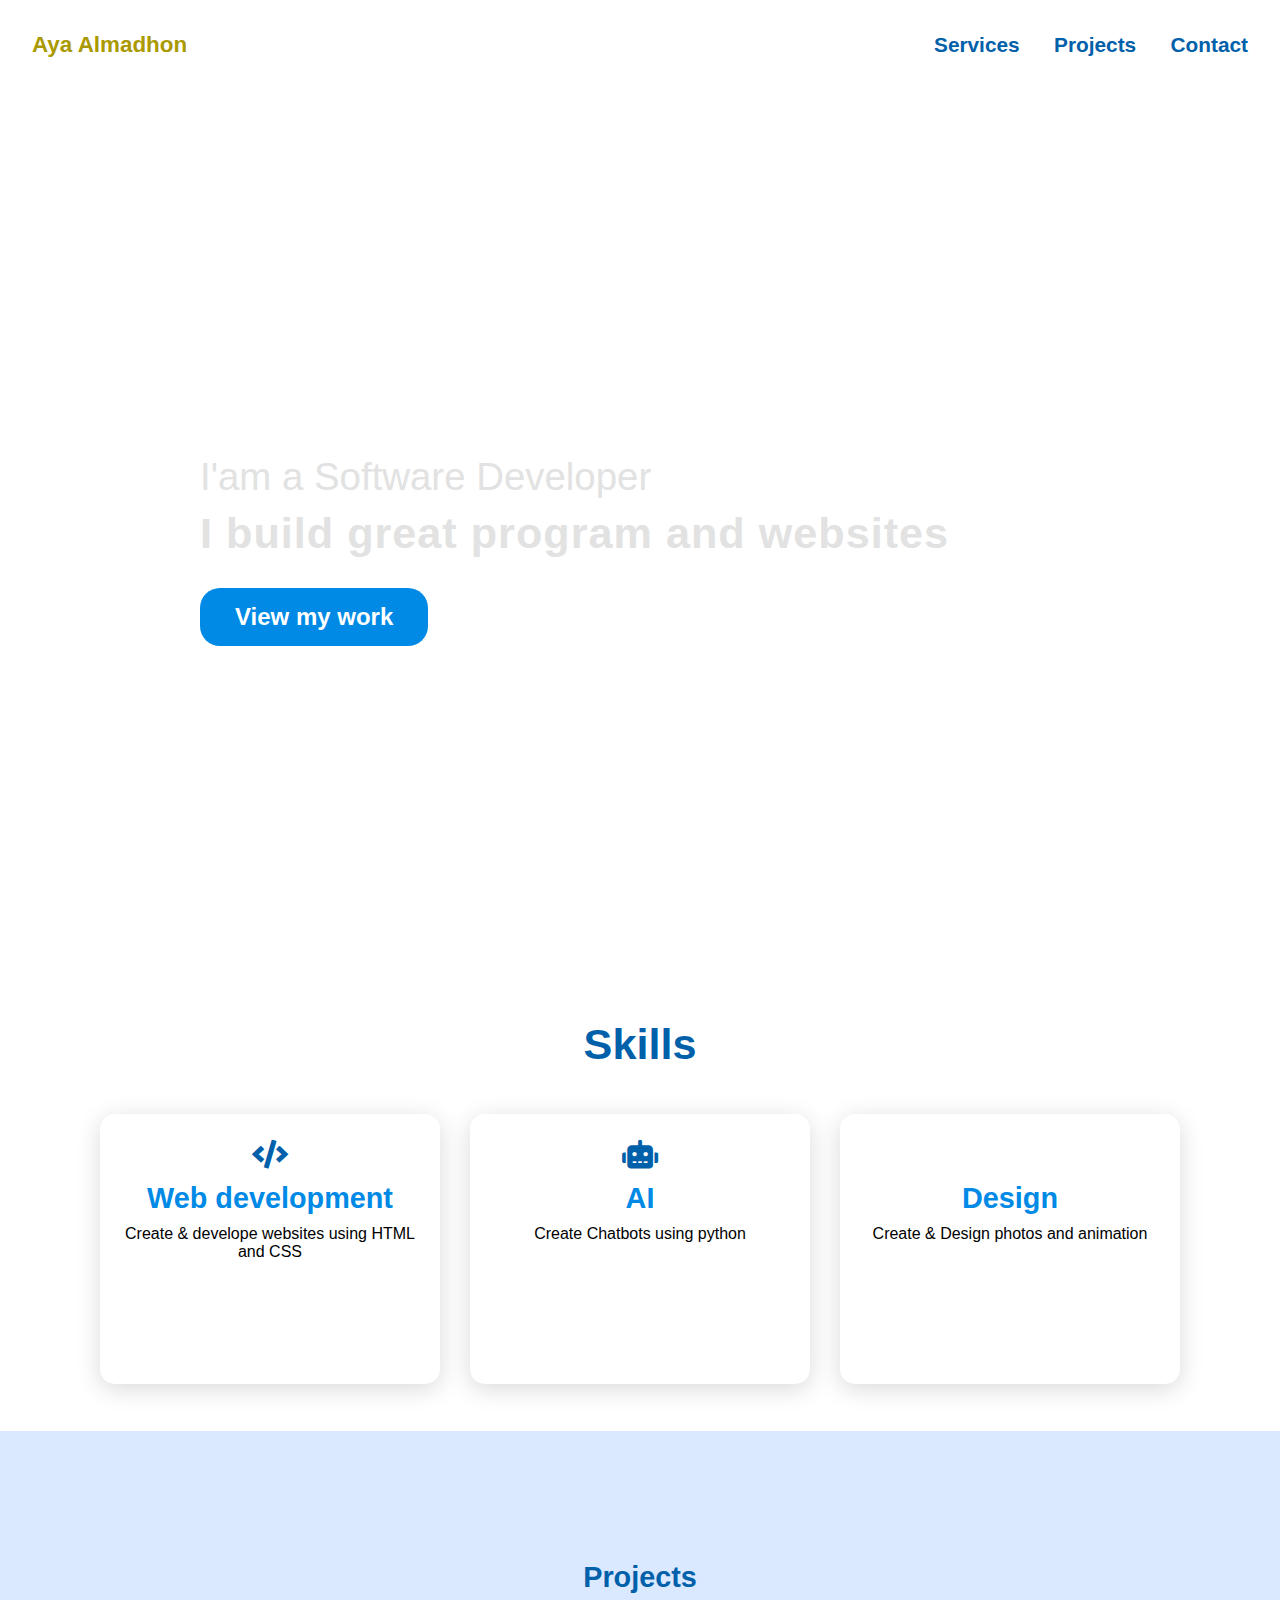
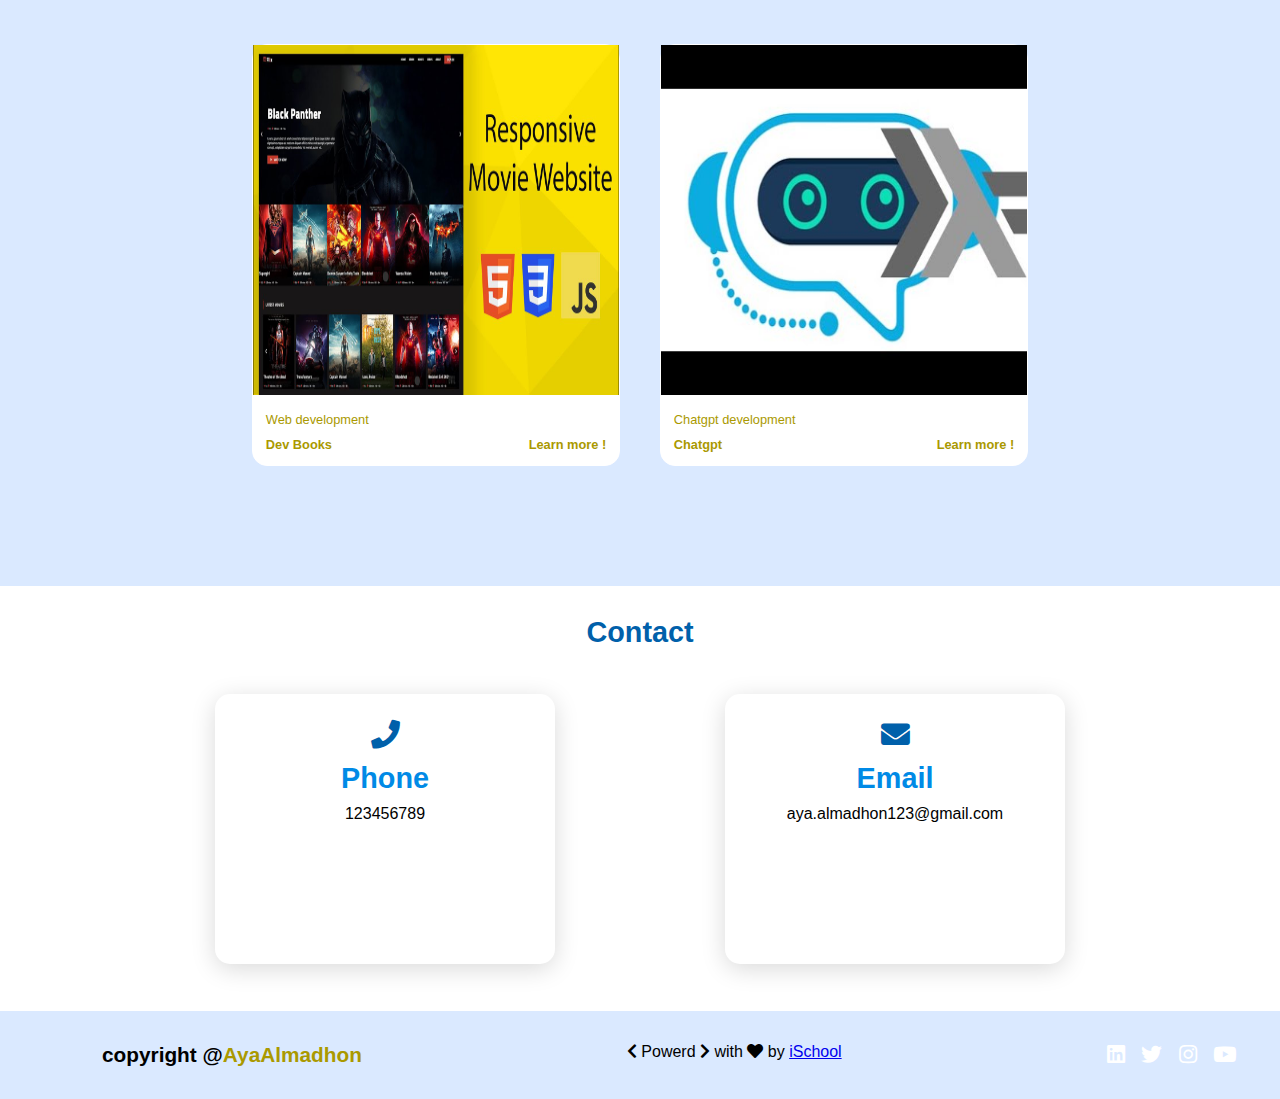
==== index.html @ ee5f7e9f "Describe your changes here" ====
<!DOCTYPE html>
<html lang="en">
<head>
    <meta charset="UTF-8">
    <meta name="viewport" content="width=device-width, initial-scale=1.0">
    <link rel="stylesheet" href="style.css">
    <title>Portfolio</title>
    <link rel="stylesheet" href="https://cdnjs.cloudflare.com/ajax/libs/font-awesome/5.15.4/css/all.min.css">
</head>
<body>
    <header>
        <a href="index.html" class="logo">Aya Almadhon</a>
        <nav>
            <a href="services.html">Services</a>
            <a href="projects.html">Projects</a>
            <a href="contact.html">Contact</a>
        </nav>
    </header>
    <section class="main">
        <div>
            <h2>Hello , I'am Aya Almadhon<br><span>I'am a Software Developer</span></h2>
            <h3>I build great program and websites</h3>
            <a href="#projects" class="main-btn">View my work</a>
            <div class="social-icons">
                <a href="#"><i class="fab fa-linkedin"></i></a>
                 <a href="#"><i class="fab fa-twitter"></i></a>
                 <a href="#"><i class="fab fa-instagram"></i></a>
                 <a href="#"><i class="fab fa-youtube"></i></a>
            </div>
    </section>
    <div class="cards" id="skills">
        <div class="title">
            <h2>Skills</h2>
         </div>
        <div class="content">
            <div class="card">
                <div class="icon">
                     <i class="fas fa-code"></i>
                </div>
                <div class="info">
                    <h3>Web development</h3>
                    <p>Create & develope websites using HTML and CSS</p> 
                </div>
            </div>

            <div class="card">
                <div class="icon">
                     <i class="fas fa-robot"></i>
                </div>
                <div class="info">
                    <h3>AI</h3>
                    <p>Create Chatbots using python </p> 
                </div>
            </div>

            <div class="card">
                <div class="icon">
                    <i class="fa-solid fa-pen-nib"></i>
                </div>
                <div class="info">
                    <h3>Design </h3>
                    <p>Create & Design photos and animation</p> 
                </div>
                </div>


        </div>
    </div>
    <section class="projects" id="projects">
        <h2 class="title">Projects</h2>
        <div class="content">


            <div class="project-card">
                <div class="project-image">
                    <img class="img" src="html.jpg" width="350px;" height="350px;">
                </div>
                <div class="project-category">
                    <p>Web development</p>
                    <strong class="project-title">
                        <span>Dev Books</span>
                        <a href="#">Learn more !</a>
                    </strong>
                </div>
            </div>

            <div class="project-card">
                <div class="project-image">
                    <img class="img" src="robot.jpg"width="350px;" height="350px;">
                </div>
                <div class="project-category">
                    <p>Chatgpt development</p>
                    <strong class="project-title">
                        <span>Chatgpt</span>
                        <a href="#">Learn more !</a>
                    </strong>
                </div>
            </div>
        </div>
    </section>
     <div class="contact">
        <h2 class="title" >Contact</h2>
        <div class="cards-content">


            <div class="card">
            <div class="icon-c">
                <i class="fas fa-phone"></i>
                </div>
                <div class="info">
                <h3>Phone</h3>
                <p>123456789</p>
                </div>
            </div>


            <div class="card">
                <div class="icon-c">
                    <i class="fas fa-envelope"></i>
                    </div>
                    <div class="info">
                    <h3>Email</h3>
                    <p>aya.almadhon123@gmail.com</p>
                    </div>
                </div>

           
        </div>
     </div>
     <footer>
        <p class="footer-title">copyright @<span>AyaAlmadhon</span></p>
        <div class="credits">
        <i class="fas fa-chevron-left"></i> Powerd <i class="fas 		fa-chevron-right"></i> with <i
        class="fas fa-heart"></i>
        by <a href="https://ischooltech.com">iSchool</a>
        </div>
        <div class="social-icons">
        <a href="#"><i class="fab fa-linkedin"></i></a>
        <a href="#"><i class="fab fa-twitter"></i></a>
        <a href="#"><i class="fab fa-instagram"></i></a>
        <a href="#"><i class="fab fa-youtube"></i></a>
        </div>
     </footer>
</body>
</html>
---- style.css ----
:root{
    --blue:rgb(170, 153, 0);
    --light-blue:rgb(0, 138, 230);

}
*{
    margin:0;
    padding:0;
    box-sizing:border-box;
    font-family:Arial, Helvetica, sans-serif;
}
header{
    justify-content:space-between;
    display:flex;
    align-items:Center;
    background:#fff;
    padding:2rem;
    
}
.logo{
    text-decoration:none;
    font-weight:700;
    font-size:1.4em;
    text-transform:capitalize;
    color:var(--blue);
}
nav a{
    color:rgb(0, 96, 170);
    text-decoration:none;
    font-weight:600;
    font-size:1.3em;
    padding-left:30px;
}
nav a:hover{
    --blue:rgb(255, 255, 255);
}
section {
    padding:100px 200px;
    overflow:hidden;
}
.main{
    background-image:url(computer.png);
    background-repeat:no-repeat;
    background-attachment:fixed;
    background-position:center;
    background-size:cover;
    display:flex;
    align-items:center;
    width:100%;
    height:100vh;
    padding:100px 200px;

}
.main h2{
    color:#fff;
    font-weight:400;
    font-size:2.2rem;
}
.main h2 span{
    display:inline-block;
    margin-top:10px;
    font-weight:500;
    font-size:2.4rem;
    color:#e2e2e2;
}
.main h3
{
    margin-top:10px;
    font-weight:600;
    font-size:2.7rem;
    margin-bottom:30px;
    letter-spacing:1px;
    color:#e2e2e2;
}
.main-btn{
    color:#fff;
    border-radius:20px;
    display:inline-block;
    text-decoration:none;
    font-weight: 600;
    font-size:1.5rem;
    padding:.937rem ;
    margin-bottom:.7rem;
    padding:.9375rem 2.1875rem;
    background-color:var(--light-blue);
}
.main-btn:hover{
    transform:scale(1.1rem);
    background-color:rgb(0, 96, 170);
}
.social-icons a{
    color:#fff;
    padding:15px;
    margin-top:90px;
}
.social-icons a:hover{
    color:#accfff;
}
.title{
    display:flex;
    justify-content:center;
    color:rgb(0, 96, 170);
    margin-bottom:30px;
    margin-top:30px;
    font-weight:700;
    font-size:1.8rem;
}
.content{
    display:flex;
    justify-content:center;
    flex-direction:row;
    flex-wrap:wrap;
}
.card {
    background: conic-gradient(
        from 2.1875rem,
        red,
        yellow,
        green,
        blue,
        to 360deg
    );
    border-radius: 15px;
    box-shadow: 0 5px 25px rgba(1, 1, 1, 0.15); 
    width: 21.25em;
    padding: 25px;
    margin: 15px;
    min-height: 30vh;
}

.icon{
    text-align:center;
    color:rgb(0, 96, 170);
    font-weight:700;
    font-size:1.8em;

}
.card .icon:hover{
    color:rgb(0, 138, 230);
}
.info{
    text-align:center;
}
.info h3{
    color:rgb(0, 138, 230);
    margin:10px;
    font-weight:700;
    font-size:1.8em;
}
.projects{
    background-color:#dae9ff;
    margin-top:2rem;
}
.project-card{
    background-color:#ffffff;
    border:1px solid #fff;
    min-height:14em;
    width:23em;
    border-radius:15px;
    margin:20px;
    transition:.7 ease-in;
}
.project-card:hover{
    transform:scale(1.1rem);
}
.project-image .img{
    width:100%;
}
.project-category{
    padding:1em;
    font-size:.8em;
    color:var(--blue);
}
.project-title{
    display:flex;
    justify-content:space-between;
    margin-top:10px;
}
.project-title a{
    text-decoration:none;
    color:var(--blue);
}
.cards-content{
    display:flex;
    justify-content:space-between;
    align-items:center;
    margin-left:200px;
    margin-right:200px;
}
.icon-c{
    text-align:center;
    color:rgb(0, 96, 170);
    font-weight:700;
    font-size:1.8em;

}
.card-c .icon:hover{
    color:rgb(0, 138, 230);
}
footer{
    display:flex;
    background-color:#dae9ff;
    justify-content:space-between;
    padding:2em;
    margin-top:2rem;
}
.footer-title{
    font-size:1.3em;
    font-weight:600;
    display:Flex;
    justify-content:space-around;
    padding-left:70px;
}
.footer-title span{
    color:var(--blue);
}
footer .social-icons a{
    font-size:1.3em;
    padding:0 12px 0 0 ;
    text-decoration:none;
}
.part1{
    background-image:url("https://img.freepik.com/free-photo/standard-quality-control-concept-m_23-2150041859.jpg?w=900&t=st=1694614981~exp=1694615581~hmac=107f735a3d97654756ebacd8d3c9ad02fcc1092f8e4d377260f4937a5b07b09f");
    height:100vh;
    width:100%;
    background-repeat:no-repeat;
    background-size:cover;
}
.part2{
    display:flex;
    gap:1rem;
    padding:40px 80px;
}
.part2 .col{
    border:1px solid var(--light-blue);
    padding:.4rem;
}
.part2 p span{
    font-weight:700;
    font-size:3rem;
}
.part2 .grayp{
    color:gray;
}
.part2 button{
    background-color:var(--blue);
    color:#fff;
    font-weight:700;
    border:none;
    border-radius:2rem;
    padding:.5rem;
    margin-top:.3rem;
}
.part2 button:hover{
    background-color:var(--light-blue);
}
.par1 {
    height: 70vh;
    background: linear-gradient(to right, rgba(3, 99, 163, 0.5), rgba(78, 161, 224, 0.5), rgba(78, 161, 224, 0.5), rgba(3, 99, 163, 0.5)), url("https://img.freepik.com/free-photo/standard-quality-control-concept-m_23-2150041859.jpg?w=900&t=st=1694614981~exp=1694615581~hmac=107f735a3d97654756ebacd8d3c9ad02fcc1092f8e4d377260f4937a5b07b09f");
    width: 100%;
    background-attachment: fixed;
    background-size: cover;
    background-repeat: no-repeat;
    padding:40px 100px;
    color:#fff;
    display:flex;
    align-items:center;
    justify-content: center;
}
.par1 h1{
    font-size:4rem;
}
.par1 p{
    font-size:1.5rem;
}
.par2{
    display:grid;
    grid-template-columns: 1fr 1fr 1fr;
    justify-content:center;
    align-items:Center;
    padding:40px 100px;
    text-align:center;
}
.par2 .col p{
    color:gray;
}
.par2 .col a{
    text-decoration:none;
    color:var(--light-blue);
}
.par3 ,
.par4,
.par5{
    padding:40px 100px;
    display:grid;
    grid-template-columns: 1fr 1fr 1fr;
    justify-content:center;
    align-items:center;
}
.cont{
    box-shadow:5px 5px 5px rgba(1, 1, 1, 0.15);
    padding:40px 100px;
    margin:5rem;
    background-color:#fff;
}
.cont input{
    width:100%;
    border:1px solid #d6d6d6;
    padding:.7rem;
    margin-bottom:.3rem;
    border-radius: 1rem;
}

textarea{
    height:70px;
    width:100%;
    border:1px solid #d6d6d6;
    margin-top:.5rem;
    margin-bottom:.5rem;
    border-radius: .3rem;

}
.cont h1{
    color:var(--blue);
}
.cont p{
    margin-bottom:.5rem;
    color:gray;
}
.cont button{
    color:#fff;
    background-color:var(--blue);
    border-radius:.5rem;
    padding:.5rem;
    font-weight:700;
    border:none;
    font-size:1.1rem;
}
.cont button:hover{
    background-color:var(--light-blue);
}


























/*laptop*/
@media (max-width:1023px){
        header{
        padding: 12px 20px;
    }

    .navigation a{
        padding-left: 10px;
    }

    .title{
        font-size: 1.8em;
    }

    section{
        padding: 80px 20px;
    }

    .main-content h2{
        font-size: 1em;
    }

    .main-content h3{
        font-size: 1.6em;
    }

    .content{
        flex-direction: column;
        align-items: center;
    }

}
/*ipad*/
@media (max-width:641px){
    body{
        font-size: 12px;
    }

    .main-content h2{
        font-size: 0.8em;
    }

    .main-content h3{
        font-size: 1.4em;
    }
}
/*phone*/
@media (max-width:300px){
    body{
        font-size: 10px;
     
    }
}
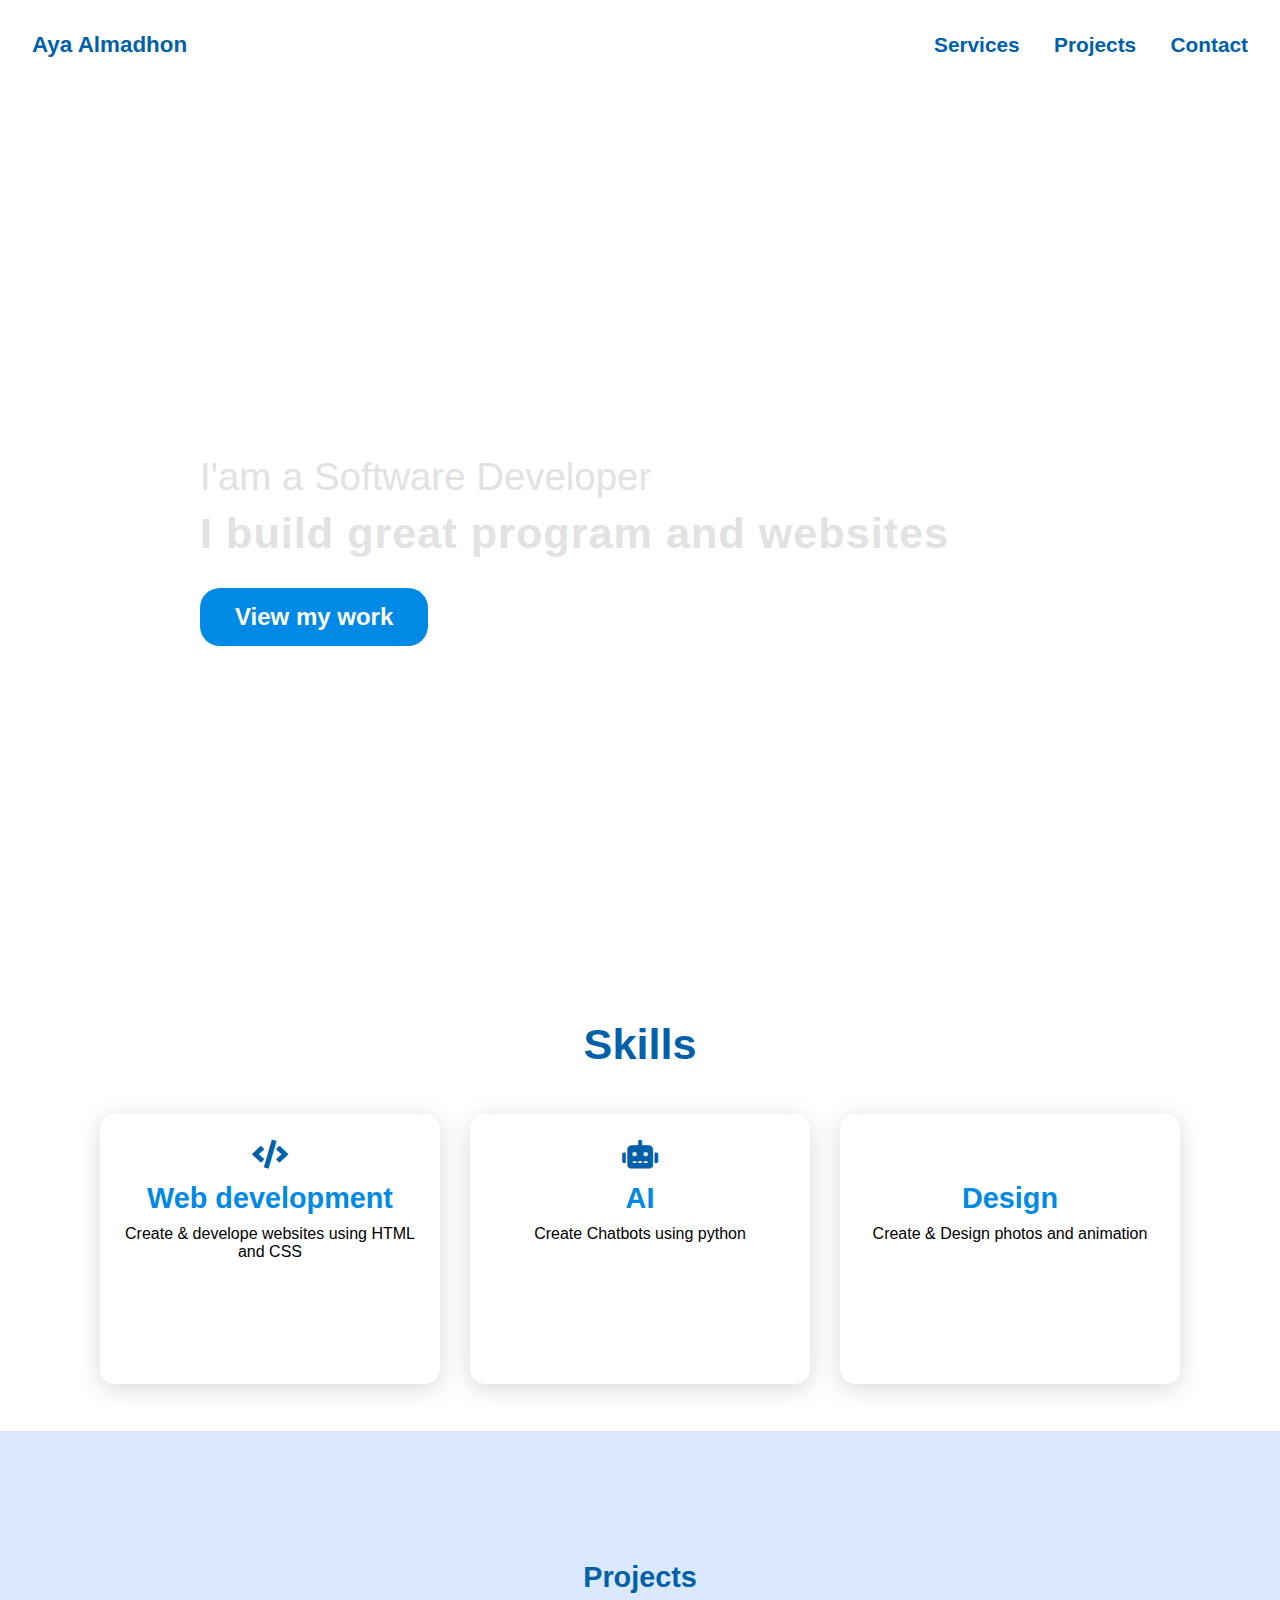
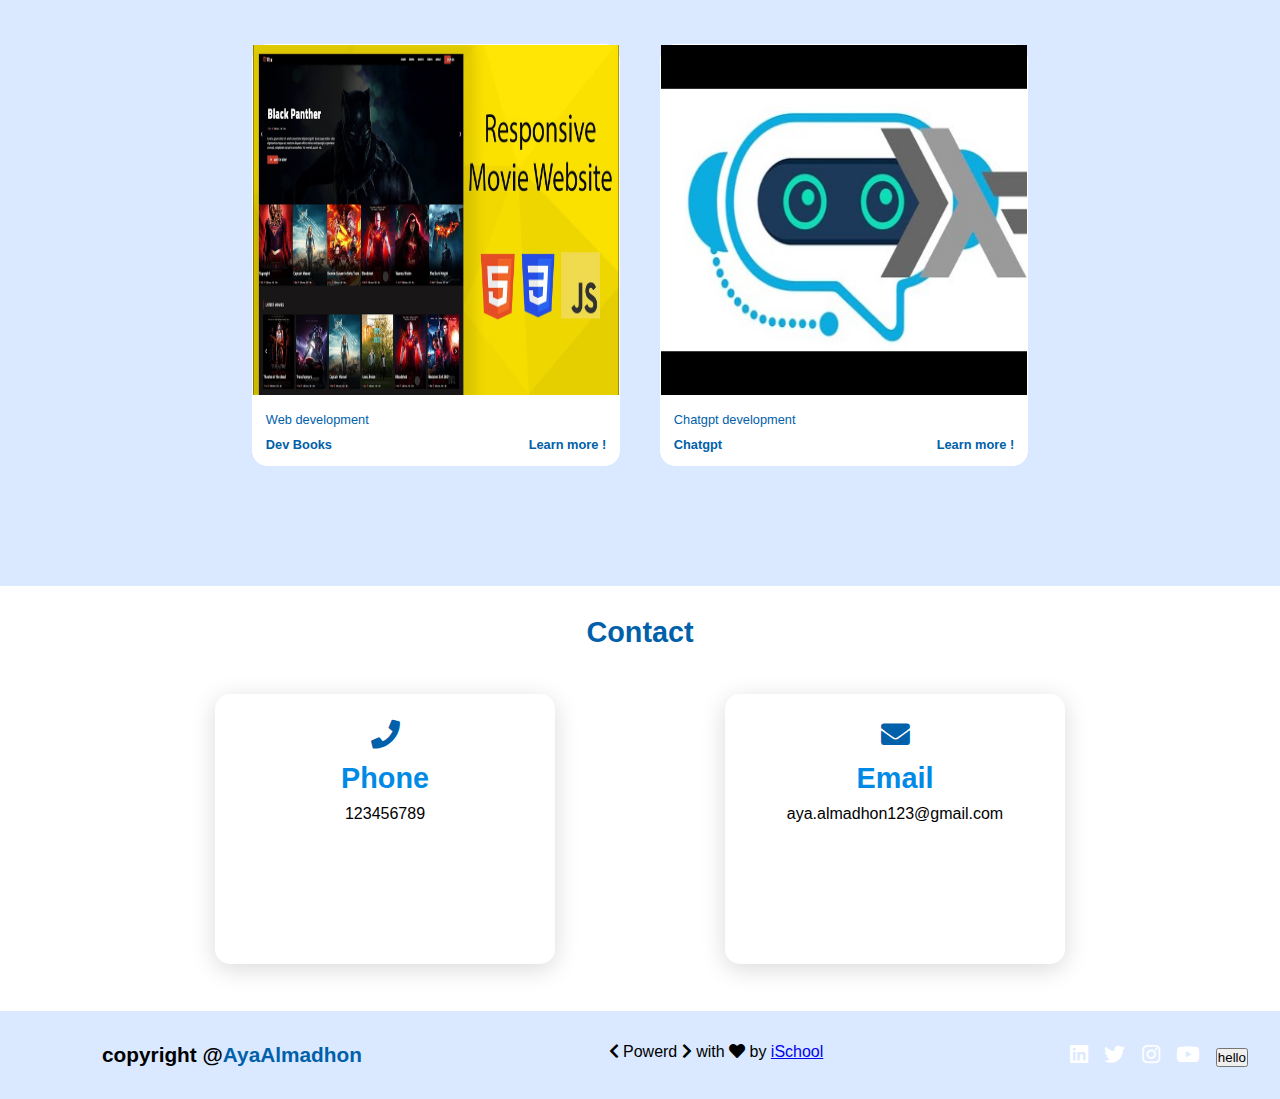
==== commit eb4317b1: "Committed" ====
--- a/index.html
+++ b/index.html
@@ -139,6 +139,7 @@
         <a href="#"><i class="fab fa-twitter"></i></a>
         <a href="#"><i class="fab fa-instagram"></i></a>
         <a href="#"><i class="fab fa-youtube"></i></a>
+        <button>hello</button>
         </div>
      </footer>
 </body>
--- a/style.css
+++ b/style.css
@@ -1,7 +1,7 @@
 :root{
-    --blue:rgb(170, 153, 0);
+    --blue:rgb(0, 96, 170);
     --light-blue:rgb(0, 138, 230);
-
+    --red:red;
 }
 *{
     margin:0;
